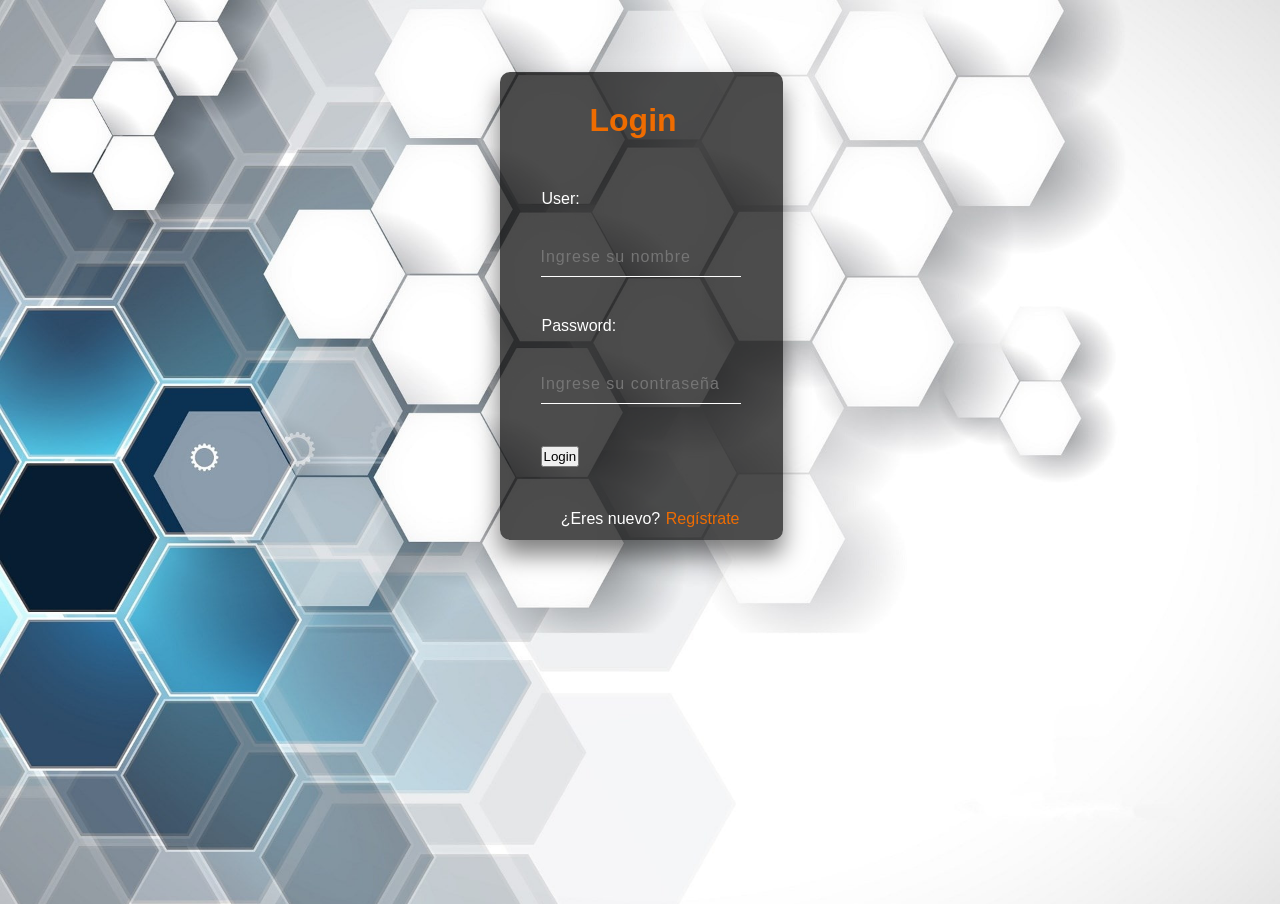
==== index.html @ 6046b48f "cambios" ====
<!DOCTYPE html>
<html lang="en">
<head>
    <meta charset="UTF-8">
    <meta http-equiv="X-UA-Compatible" content="IE=edge">
    <meta name="viewport" content="width=device-width, initial-scale=1.0">
    <link rel="stylesheet" href="style.css">
    <title>Document</title>
</head>
<body>
    <div class="contLogin">
        <form action="pantallaBienvenida.php" method="post">
          <img src="" alt="">
            <div class="formulario">
              <h1>Login</h1>
              <div class="input-group">
                <label for="">User: <br>
                    <input type="text" placeholder="Ingrese su nombre" name="usuario" autocomplete="off"><br>
                </label>
                <label for="">Password: <br>
                    <input type="password" placeholder="Ingrese su contraseña" name="contraseña" autocomplete="off"><br>
                </label>
              </div>
              <div class="botonLogin">
                <input type="submit" name="" value="Login">
              </div>
              <div class="parrafo">
                  <p>¿Eres nuevo?<a href="formularioRegistro.html"> Regístrate</a></p>
              </div>
            </div>

        </form>
    </div>


</body>
</html>
---- style.css ----
*{
    margin: 0px;
    padding: 1px;
}

body{
  display: flex;
  flex-direction: column;
  min-height: 100vh;
  margin: 0;
  background-image: url("./imagenes/hexaAZBL.jpg");
  background-size: cover;
  font-family: sans-serif;

}

.contLogin{
  display: flex;
  justify-content: center;
  margin-top:50px;
  width: 100%;
  height: 200%;
}

.formulario{
  padding: 10px 40px;
  background:rgba(0,0,0,0.7);
  border-radius: 10px;
  color: #fff;
  box-shadow: 0 15px 25px rgba(0,0,0,0.5);
}

.formulario::before{
  content:'';
  position: absolute;
  top: 0;
  left: 0;
  width: 50%;
  height: 100%;
  pointer-events: none;
}

.formulario input{
  margin-bottom: 40px;
}

.formulario img{
  position: absolute;
  top:-50px;
  left: calc(50% - 50%);
  width: 100px;
}

h1{
  padding: 20px 50px 50px;
  color: #EF6C00;
}

.formulario .input-group{
  position: relative;
}

.formulario .input-group input{
  widht:100%;
  padding: 10px 0;
  font-size: 1rem;
  letter-spacing: 1px;
  margin-top: 30px;
  border: none;
  border-bottom: 1px solid #fff;
  outline: none;
  background-color: transparent;
  color: inherit;
}

.parrafo{
  display: flex;
  justify-content: right;
  background-color: none;
}

.parrafo a{
  text-decoration: none;
  color:#EF6C00;
}
.parrafo{
  display: flex;
  justify-content: right;
  background-color: none;
}

.parrafo2 a{
  text-decoration: none;
  color:#EF6C00;
}
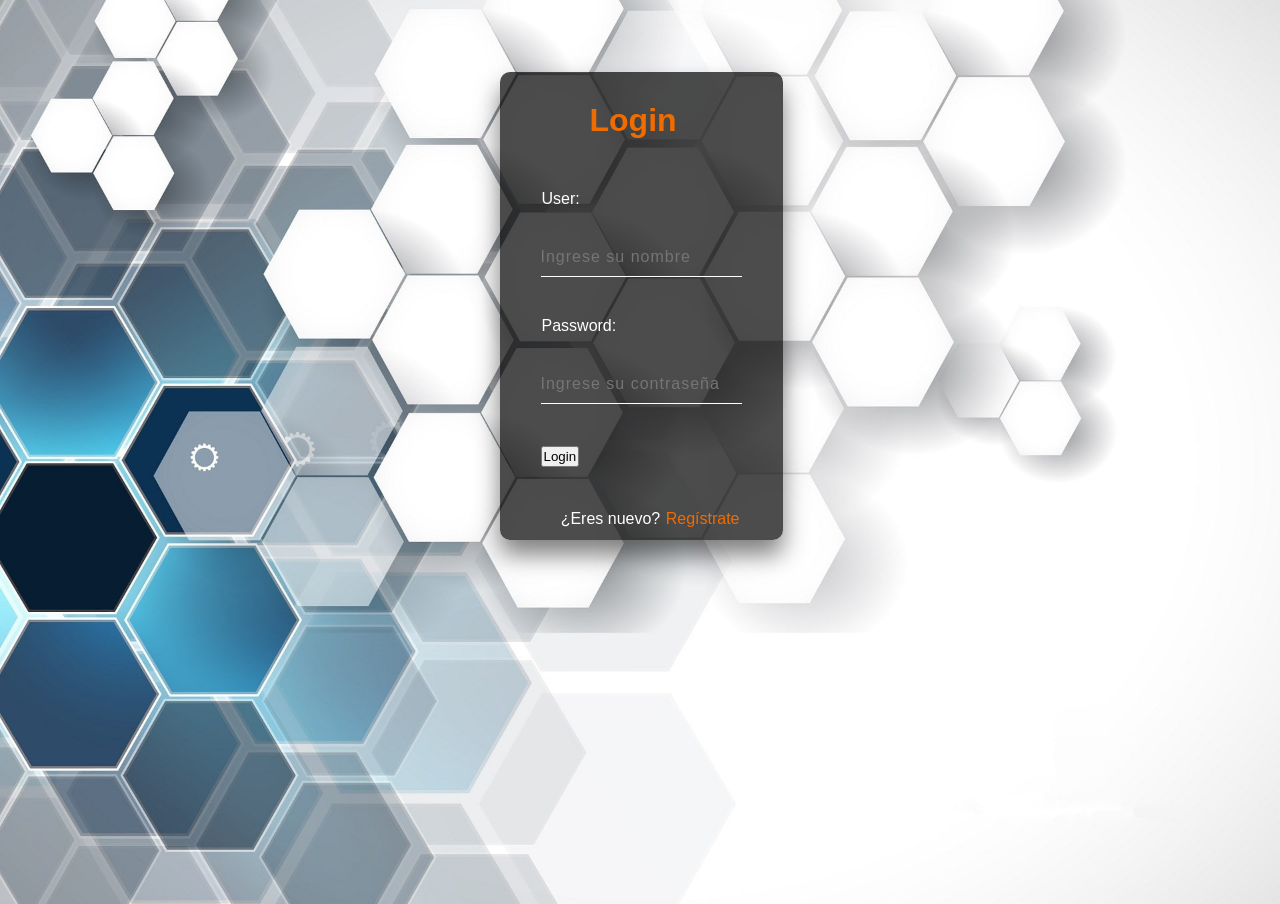
==== commit 153d02be: "Update index.html name" ====
--- a/index.html
+++ b/index.html
@@ -5,7 +5,7 @@
     <meta http-equiv="X-UA-Compatible" content="IE=edge">
     <meta name="viewport" content="width=device-width, initial-scale=1.0">
     <link rel="stylesheet" href="style.css">
-    <title>Document</title>
+    <title>index</title>
 </head>
 <body>
     <div class="contLogin">
--- a/style.css
+++ b/style.css
@@ -62,7 +62,7 @@
 }
 
 .formulario .input-group input{
-  widht:100%;
+  width:100%;
   padding: 10px 0;
   font-size: 1rem;
   letter-spacing: 1px;
@@ -94,3 +94,7 @@
   text-decoration: none;
   color:#EF6C00;
 }
+
+.p-bienvenida{
+  color: blue;
+}
